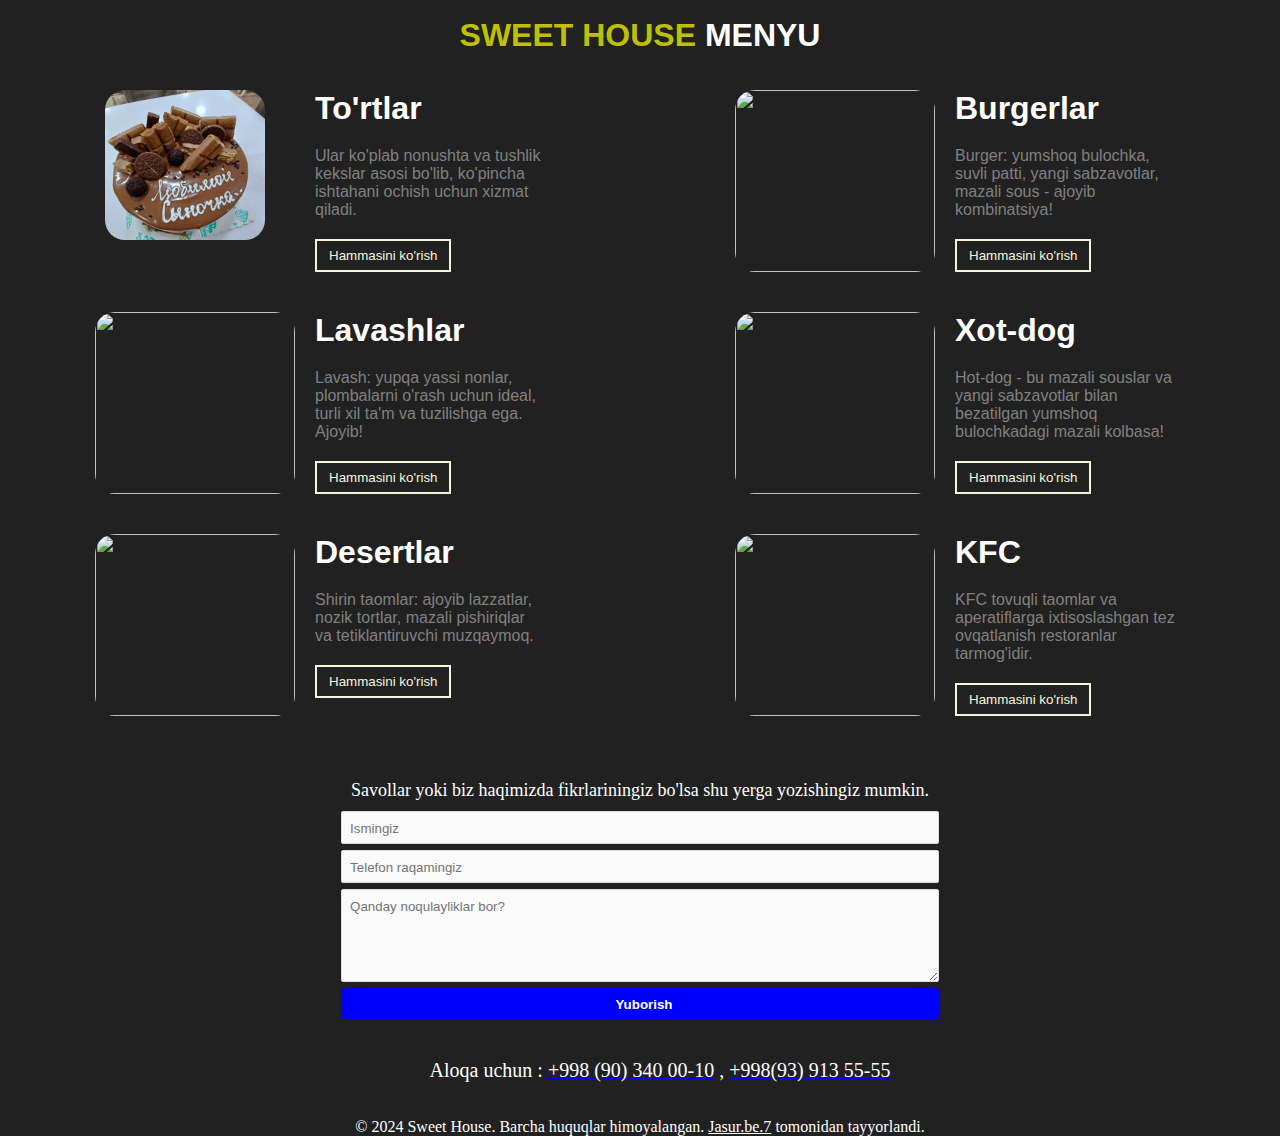
==== index.html @ 10539492 "Sweet home" ====
<html lang="en"><head>
    <meta charset="UTF-8">
    <meta name="viewport" content="width=device-width, initial-scale=1.0">
    <title>SweeT House menu</title>
    <link rel="stylesheet" href="assets/style/style.css">
    
    <link rel="icon" href="assets/logo.jpg">
</head>
<body>
    <div class="conatiner">
        <div class="navbar">
            <h1><span>Sweet House</span> Menyu</h1>
        </div>
        <div class="menu">
            <div class="card">
                <div class="card_left one">
                    <img src="./assets/one.jpg" alt="">
                </div>
                <div class="card_right">
                    <h1>To'rtlar</h1>
                    <p>Ular ko'plab nonushta va tushlik kekslar asosi bo'lib, ko'pincha ishtahani ochish uchun xizmat qiladi. </p>
                    <a href="first_meal.html"><button>Hammasini ko'rish</button></a>
                </div>
            </div>

            <div class="card">
                <div class="card_left">
                    <img src="https://static.vecteezy.com/system/resources/previews/027/671/338/large_2x/tasty-burger-on-the-wooden-board-with-dark-lighting-and-black-background-food-and-delivery-concept-generative-ai-free-photo.jpg" alt="">
                </div>
                <div class="card_right">
                    <h1>Burgerlar</h1>
                    <p>Burger: yumshoq bulochka, suvli patti, yangi sabzavotlar, mazali sous - ajoyib kombinatsiya!</p>
                    <a href="burger.html"><button>Hammasini ko'rish</button></a>
                </div>
            </div>


            <div class="card">
                <div class="card_left">
                    <img src="https://img.freepik.com/premium-photo/shawarma-rolled-lavash-moist-grilled-meat-with-onion-herbs-vegetables-wooden-black-background_124865-9126.jpg" alt="">
                </div>
                <div class="card_right">
                    <h1>Lavashlar</h1>
                    <p>Lavash: yupqa yassi nonlar, plombalarni o'rash uchun ideal, turli xil ta'm va tuzilishga ega. Ajoyib!</p>
                    <a href="lavash.html"><button>Hammasini ko'rish</button></a>
                </div>
            </div>


            <!-- first row is done -->

            <div class="card">
                <div class="card_left ">
                    <img class="one" src="https://upload.wikimedia.org/wikipedia/commons/thumb/a/a0/Hotdog_in_black_background.png/800px-Hotdog_in_black_background.png" alt="">
                </div>
                <div class="card_right">
                    <h1>Xot-dog </h1>
                    <p>Hot-dog - bu mazali souslar va yangi sabzavotlar bilan bezatilgan yumshoq bulochkadagi mazali kolbasa! </p>
                    <a href="hot-dog.html"><button>Hammasini ko'rish</button></a>
                </div>
            </div>

            
            
            

            <div class="card">
                <div class="card_left ">
                    <img src="https://static.vecteezy.com/system/resources/previews/024/443/862/large_2x/tasty-homemade-dark-chocolate-cake-with-dark-background-generative-ai-free-photo.jpg" alt="">
                </div>
                <div class="card_right">
                    <h1>Desertlar</h1>
                    <p>Shirin taomlar: ajoyib lazzatlar, nozik tortlar, mazali pishiriqlar va tetiklantiruvchi muzqaymoq. </p>
                    <a href="desserts.html"><button>Hammasini ko'rish</button></a>
                </div>
            </div>

            

            <div class="card two">
                <div class="card_left ">
                    <img src="https://upload.wikimedia.org/wikipedia/commons/thumb/2/20/Broasted_chicken_in_black_background.png/800px-Broasted_chicken_in_black_background.png" alt="">
                </div>
                <div class="card_right">
                    <h1>KFC</h1>
                    <p>KFC tovuqli taomlar va aperatiflarga ixtisoslashgan tez ovqatlanish restoranlar tarmog'idir.</p>
                    <a href="kfc.html"><button>Hammasini ko'rish</button></a>
                </div>
            </div>
            <!-- second row is done  -->
            <footer>
                <form id="form" class="login-post" method="POST">
                    <p>Savollar yoki biz haqimizda fikrlariningiz bo'lsa shu yerga yozishingiz mumkin.</p>
                    <div class="inputs-container">
                    <input type="text" name="username" placeholder="Ismingiz" id="text1">
                    </div>
                    <div class="inputs-container">
                    <input type="number" name="username" placeholder="Telefon raqamingiz" id="text2">
                    </div>
                    <div class="inputs-container">
                        <textarea rows="5" cols="5" placeholder="Qanday noqulayliklar bor?" id="text3"></textarea>
                    </div>
                    <button class="login-button "  >Yuborish</button>

                    </form>
                <ul>
                    <li><i class="fa-solid fa-phone"> </i>  Aloqa uchun :
                        <a class="a-footer phone" href="tel:+998903400010">+998 (90) 340 00-10</a>     , 
                        <a class="a-footer phone" href="tel:+998939135555">+998(93) 913 55-55</a></li>
                </ul><br><br>
                <p class="sweet-House">© 2024 Sweet House. Barcha huquqlar himoyalangan. <a class="a-footer" href="https://www.instagram.com/jasur.be.7/">Jasur.be.7</a>  tomonidan tayyorlandi.</p>
            </footer>

        </div>
    </div>
    <script src="script.js"></script>
    <script src="https://kit.fontawesome.com/bb947d72ae.js" crossorigin="anonymous"></script>
</body></html>
---- assets/style/style.css ----
:root {
    --main-color: #0095f6;
    --text-color: #000000;
    --background-color: rgb(250, 250, 250);
    --border-color: 219, 219, 219;
    --footer-text-color: rgb(00, 55, 107);
}
*{
    margin: 0;
    background:  hsla(0, 0%, 13%, 1);
}
.navbar{
    background-color: hsla( 0, 0%, 13%, 1);
    width: 100%;
    height: 70px;
    align-items: center;
    display: flex;
    font-family: 'Gill Sans', 'Gill Sans MT', Calibri, 'Trebuchet MS', sans-serif;
    justify-content: center;
    color: white;
    text-transform: uppercase;
}
.navbar span{
    color: rgb(191, 191, 5);
}
.menu{
    width: 100%;
    height:  auto;
    color: white;
    display: flex;
    flex-wrap: wrap;
    justify-content: space-around;
    background-color: hsla( 0, 0%, 13%, 1);
}
.card{
    /* width: 450px ;
    height: 220px; */
    padding: 10px 0px;
    display: flex;
    font-family: 'Franklin Gothic Medium', 'Arial Narrow', Arial, sans-serif;
    margin: 10px 20px;
 }
.card img{
    width: 100%;
    border-radius: 20px;
}
.one img{
    width: 80%;
    height: 150px;
    margin-left: 10px;
    object-fit: cover;
}
.card_left{
    width: 200px;
}
.card_right{
    width: 230px;
    margin-left: 20px;
}
.card_right p{
    color: grey;
    margin-top: 20px;
}
.card_right pre{
    color: grey;
}
.card_right button{
    padding: 7px 12px;
    margin-top: 20px;
    border: 2px solid beige;
    background-color: transparent;
    color: beige;
    transition: 0.5s;
}
.card_right button:hover{
    border: none;
    background-color: beige;
    color: black;
}

/* footer */
.login-post{
    display: flex;
    align-items: center;
    justify-content: center;
    flex-direction: column;
    margin-top: 24px;
    padding: 10px;
  }
  .login-post p{
    font-size: 18px;
    padding: 10px;
  }
  
  .inputs-container{
    margin: 0 40px 6px;
    width: 100%;
  }
  
  .inputs-container input{
    background: var(--background-color);
    width: 100%;
    color: var(--text-color);
    padding: 9px 0 7px 8px;
    border: 1px solid rgba(var(--border-color),1);
    border-radius: 2px;
    outline: none;
  }
  #text1{
    text-transform: capitalize;
  }
  #text1::placeholder{
    text-transform: none;
  }
  
  .inputs-container input:focus{
    border-color: rgb(180, 180, 180);
  }
  .inputs-container textarea{
    padding: 9px 0 7px 8px;
    font-family: Arial, Helvetica, sans-serif;
    background: var(--background-color);
    width: 100%;
    border: 1px solid rgba(var(--border-color),1);
    border-radius: 2px;
    outline: none;
  }
  
  .inputs-container textarea:focus{
    border-color: rgb(180, 180, 180);
  }
  .login-button{
    background-color: rgb(0, 0, 255);
    color: rgb(255,255,255);
    font-weight: bold;
    padding: 9px 0 7px 8px; 
    border-radius: 4px;
    text-align: center;
    width: 100%;
    outline: none;
    border: none;
    transition: .3s ease;
  }
  .login-button a{
    color: rgb(255,255,255);
    background: transparent;
    text-decoration: none;
  }
  
  .login-button:hover{
    background-color: green;
  }
footer ul{
    color: white;
    margin-top: 30px;
    display: flex;
    justify-content: center;
    align-items: center;
}

footer ul li{
    font-size: 20px ;
    color: white;
    list-style: none;
}

footer ul li .phone{
    color: white;
    text-decoration: underline blue;
}

a.a-footer{
    color: white;
    text-decoration: underline;
}


.sweet-House{
    color: white;
    text-align: center;
    font-size: 16px;
}




@media(max-width:490px){
    .navbar{
        padding-top: 10px;
        text-align: center;
    }
    .card{
        width: 400px;
        height: auto;
        margin-left: 0px;
    }
    
    .card_left{
        width: 120px;
    }
    .two{
        height: 230px;
    }
    .one img{
        width: 100%;
        height: 100px;
        margin-left: 0px;
        object-fit: cover;
    }
    footer ul li{
        font-size: 16px;
    }
}
@media(max-width:400px){
    .card{
        width: 330px;
    }
    .sweet-House{
        text-align: center;
        font-size: 16px;
    }
}

@media(max-width:350px){
    .card{
        margin-left: 3%;
        width: 300px;
    }
    .card h1{
        font-size: 25px;
    }
}
@media(max-width:320px){
    .card_right{
        width:  140px;
    }
    .card{
        overflow: hidden;
    }
}
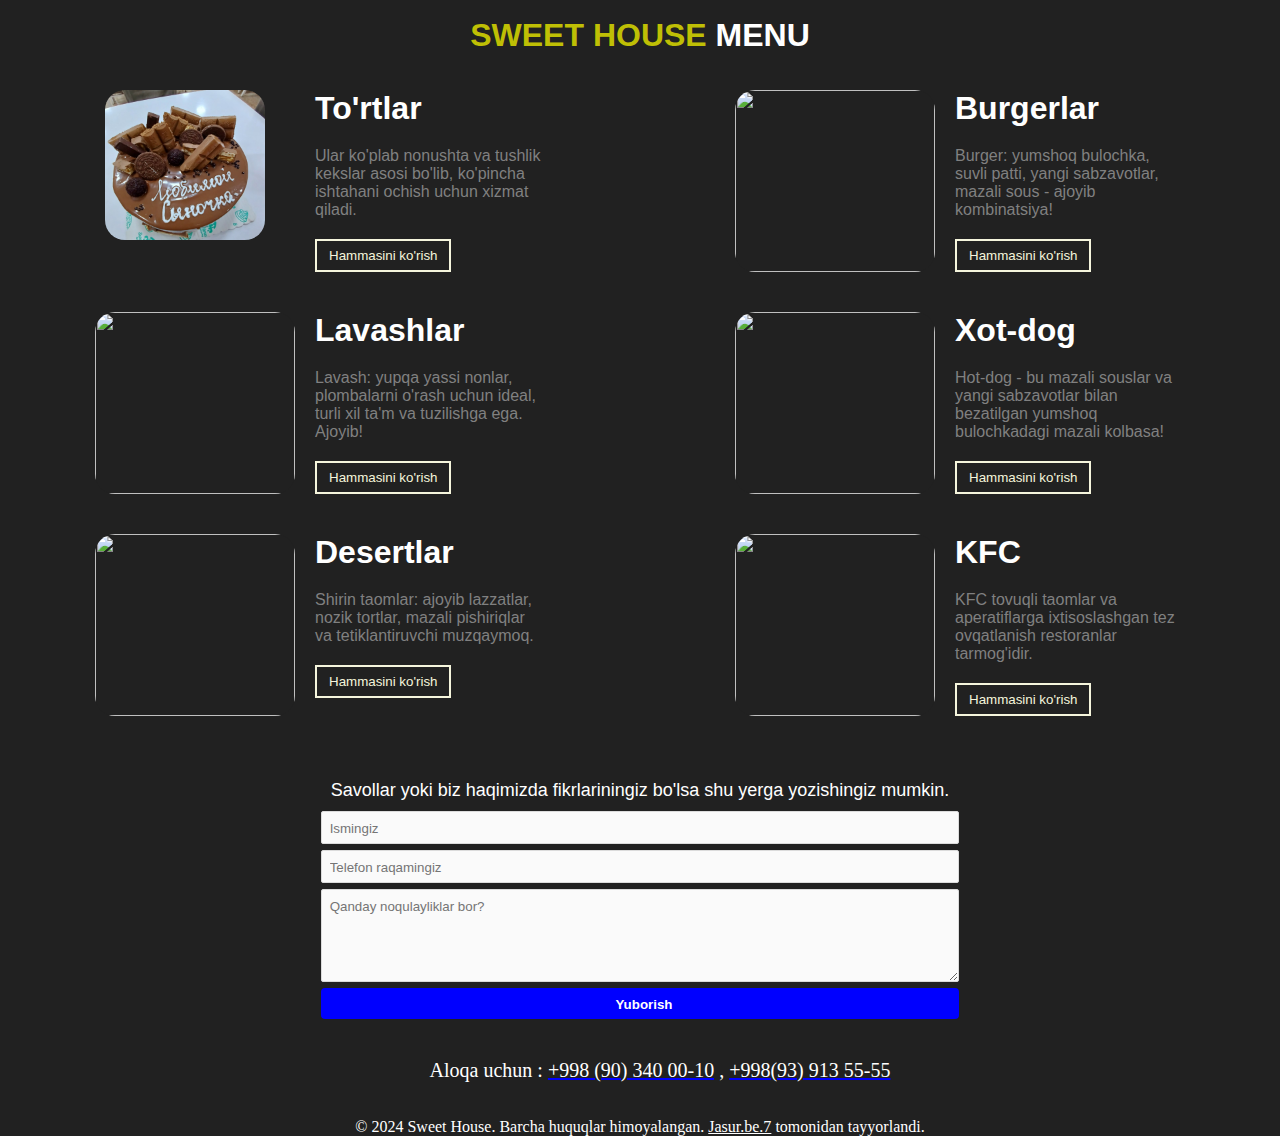
==== commit 75cfaed9: "Menyu changed to Menu" ====
--- a/index.html
+++ b/index.html
@@ -9,7 +9,7 @@
 <body>
     <div class="conatiner">
         <div class="navbar">
-            <h1><span>Sweet House</span> Menyu</h1>
+            <h1><span>Sweet House</span> Menu</h1>
         </div>
         <div class="menu">
             <div class="card">
--- a/assets/style/style.css
+++ b/assets/style/style.css
@@ -150,6 +150,9 @@
   .login-button:hover{
     background-color: green;
   }
+#form p{
+    font-family: sans-serif;
+}
 footer ul{
     color: white;
     margin-top: 30px;
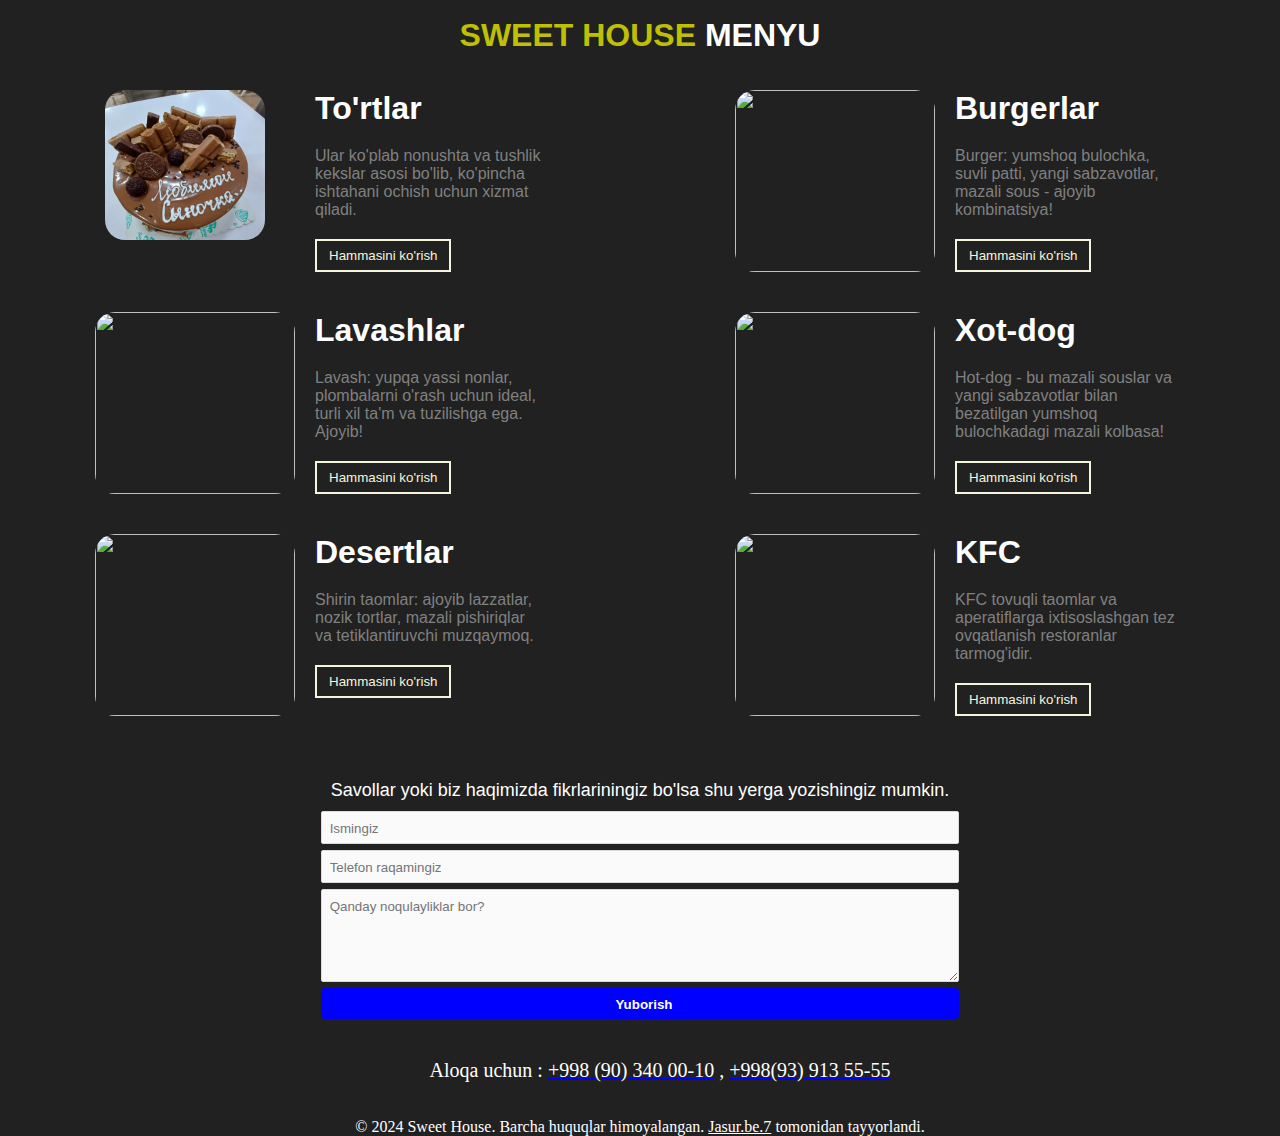
==== commit 45312eef: "menu changed to menyu" ====
--- a/index.html
+++ b/index.html
@@ -9,7 +9,7 @@
 <body>
     <div class="conatiner">
         <div class="navbar">
-            <h1><span>Sweet House</span> Menu</h1>
+            <h1><span>Sweet House</span> Menyu</h1>
         </div>
         <div class="menu">
             <div class="card">
--- a/assets/style/style.css
+++ b/assets/style/style.css
@@ -151,7 +151,7 @@
     background-color: green;
   }
 #form p{
-    font-family: sans-serif;
+    font-family: Verdana, Geneva, Tahoma, sans-serif;
 }
 footer ul{
     color: white;
